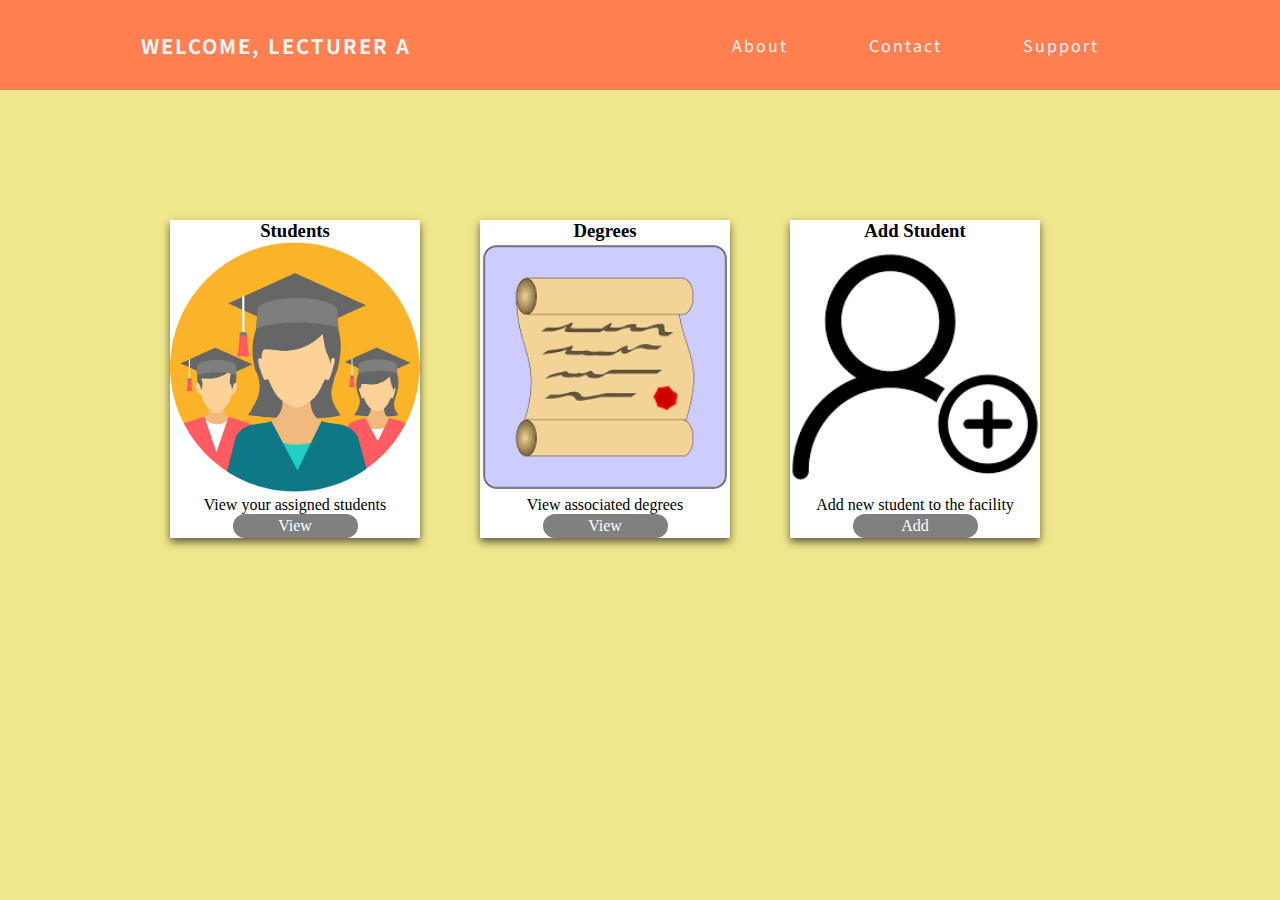
==== Training Facility/Training Facility/HTML/index.html @ b8e7d877 "Section 2 Initial commit" ====
﻿<!doctype html>
<html lang="en">
<head>

    <meta charset="utf-8">
    <meta name="viewport" content="width=device-width, initial-scale=1">
    <meta name="author" content="Gift Maposa">

    <link rel="stylesheet" href="../CSS/main.css">
    <link rel="preconnect" href="https://fonts.gstatic.com">
    <link href="https://fonts.googleapis.com/css2?family=Noto+Sans+JP:wght@300&display=swap" rel="stylesheet">
    <script src="../JavaScript/button.js"></script>

    <title>Training Facility</title>
</head>
<body>

    <nav>
        <div class="logged">
            <h4>Welcome, Lecturer A</h4>
        </div>

        <ul class="nav-links">
            <li><a href="#">About</a></li>
            <li><a href="#">Contact</a></li>
            <li><a href="#">Support</a></li>

        </ul>

        <div class="mobile-button">
            <div class="line1"></div>
            <div class="line2"></div>
            <div class="line3"></div>
        </div>


    </nav>

    <div class="wrap">
        <div class="card">
            <h3 class="title">Students</h3>
            <img src="../Images/Students1.png" style="width:100%;" />
            <div class="description">
                <p>View your assigned students</p>
            </div>
            <a href="#">View</a>
        </div>
    </div>

    <div class="wrap">
        <div class="card">
            <h3 class="title">Degrees</h3>
            <img src="../Images/images.png" style="width:100%;" />
            <div class="description">
                <p>View associated degrees</p>
            </div>
           <a href="#">View</a>
        </div>
    </div>

    <div class="wrap">
        <div class="card">
            <h3 class="title">Add Student</h3>
            <img src="../Images/Add new studnet.png" style="width:100%;" />
            <div class="description">
                <p>Add new student to the facility</p>
            </div>
            <a href="../HTML/studentform.html"> Add</a>
        </div>
    </div>

   
</body>
</html>
---- Training Facility/Training Facility/CSS/main.css ----
﻿*{
    margin:0px;
    padding: 0px;
    box-sizing:border-box;
}

body{

    background-color:khaki
}

nav {
    display: flex;
    justify-content: space-around;
    align-items: center;
    font-family: 'Noto Sans JP', sans-serif;
    background-color:coral;
    min-height: 10vh;
}

.logged{
    
    color : whitesmoke;
    text-transform : uppercase;
    letter-spacing: 2px;
    font-size: 20px;
}

.nav-links{

    display:flex;
    justify-content: space-around;
    width: 35%;
}
    .nav-links li{
        list-style: none;
        
    }

.nav-links li:hover {
 background-color:deepskyblue;
 border-radius:0.5vh;
}
.nav-links a {
   color: whitesmoke;
   text-decoration:none;
   letter-spacing: 2px;
  
   
}
.mobile-button{

    display:none;
}
.mobile-button div{

    width: 25px;
    height: 2px;
    background-color:whitesmoke;
    margin:5px;
}

.wrap{
    width:1000px;
    margin:auto;
    margin-top:100px;
    
}

.card{

    box-shadow: 0 4px 8px 0 rgba(0,0,0,0.6);
    width:250px;
    background:#fff;
    text-align:center;
    float:left;
    margin:30px;
}
.card a {
     border: none;
     padding: 3px;
     display: inline-block;
     color: white;
     background-color: grey;
     width: 50%;
     border-radius: 20px;
     cursor: pointer;
     text-align: center;
     text-decoration:none;
}

.card a:hover {
        background-color: crimson;
        border-radius: 1vh;
 }


@media screen and (max-width:1024px){
    .nav-links {
        
        width: 50%;
    }

}

/*@media screen and (max-width:768px) {
    body{
        overflow-x:hidden;
    }
    .nav-links {

        position:absolute;
        right:0px;
        height:90vh;
        top:10vh;
        background-color:dodgerblue;
        display:flex;
        flex-direction:column;
        align-items:center;
        width:30%;
        transform: translateX(100%);
        transition : transform 0.5s ease-in;
    }

    .nav-links li{
        opacity:0;
    }

    .mobile-button{
        display:block;
        cursor:pointer;
    }

    .nav-active{
        transform:translateX(0);
    }
}*/
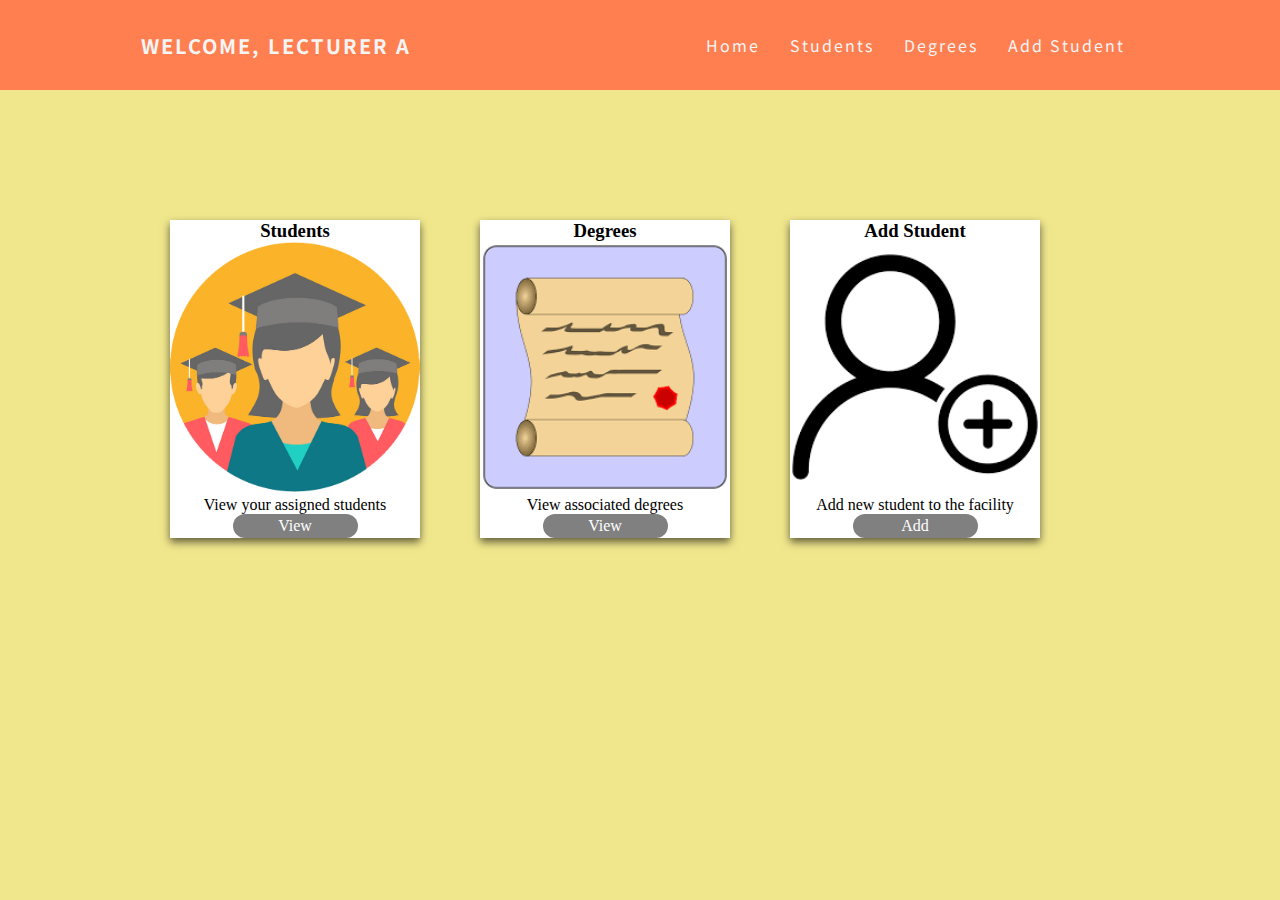
==== commit 879b45c3: "Added tables" ====
--- a/Training Facility/Training Facility/HTML/index.html
+++ b/Training Facility/Training Facility/HTML/index.html
@@ -9,7 +9,9 @@
     <link rel="stylesheet" href="../CSS/main.css">
     <link rel="preconnect" href="https://fonts.gstatic.com">
     <link href="https://fonts.googleapis.com/css2?family=Noto+Sans+JP:wght@300&display=swap" rel="stylesheet">
-    <script src="../JavaScript/button.js"></script>
+
+   
+
 
     <title>Training Facility</title>
 </head>
@@ -21,9 +23,10 @@
         </div>
 
         <ul class="nav-links">
-            <li><a href="#">About</a></li>
-            <li><a href="#">Contact</a></li>
-            <li><a href="#">Support</a></li>
+            <li><a href="../HTML/index.html">Home</a></li>
+            <li><a href="../HTML/Students.html">Students</a></li>
+            <li><a href="../HTML/degrees.html">Degrees</a></li>
+            <li><a href="../HTML/studentform.html">Add Student</a></li>
 
         </ul>
 
@@ -43,7 +46,7 @@
             <div class="description">
                 <p>View your assigned students</p>
             </div>
-            <a href="#">View</a>
+            <a href="../HTML/Students.html">View</a>
         </div>
     </div>
 
@@ -69,7 +72,7 @@
         </div>
     </div>
 
-   
+    <script src="../JavaScript/button.js"></script>
 </body>
 </html>
 
--- a/Training Facility/Training Facility/CSS/main.css
+++ b/Training Facility/Training Facility/CSS/main.css
@@ -6,7 +6,7 @@
 
 body{
 
-    background-color:khaki
+    background-color:khaki;
 }
 
 nav {
@@ -31,16 +31,20 @@
     display:flex;
     justify-content: space-around;
     width: 35%;
+    
 }
-    .nav-links li{
-        list-style: none;
+.nav-links li{
+    list-style: none;
+    margin:10px;
         
-    }
+}
 
 .nav-links li:hover {
+
  background-color:deepskyblue;
- border-radius:0.5vh;
+ border-radius: 0.5vh;
 }
+
 .nav-links a {
    color: whitesmoke;
    text-decoration:none;
@@ -51,6 +55,7 @@
 .mobile-button{
 
     display:none;
+    cursor:pointer;
 }
 .mobile-button div{
 
@@ -64,6 +69,7 @@
     width:1000px;
     margin:auto;
     margin-top:100px;
+    
     
 }
 
@@ -90,12 +96,17 @@
 }
 
 .card a:hover {
-        background-color: crimson;
-        border-radius: 1vh;
+     background-color:deepskyblue;
+     border-radius: 1vh;
  }
 
 
 @media screen and (max-width:1024px){
+body{
+
+    overflow-x:hidden;
+}
+
     .nav-links {
         
         width: 50%;
@@ -103,35 +114,43 @@
 
 }
 
-/*@media screen and (max-width:768px) {
-    body{
+@media screen and (max-width:580px) {
+ body{
         overflow-x:hidden;
-    }
-    .nav-links {
+ }
 
-        position:absolute;
-        right:0px;
-        height:90vh;
-        top:10vh;
-        background-color:dodgerblue;
+ .nav-links {
+        position: absolute;
+        right: 0px;
+        height: 100vh;
+        top: 10vh;
+        background-color: coral;
         display:flex;
         flex-direction:column;
         align-items:center;
-        width:30%;
+        width:25%;
         transform: translateX(100%);
-        transition : transform 0.5s ease-in;
-    }
+        transition: transform 0.5s ease-in;
+ }
+ 
 
-    .nav-links li{
-        opacity:0;
-    }
+ .mobile-button{
+     display:block;
 
-    .mobile-button{
-        display:block;
-        cursor:pointer;
-    }
+ }
 
-    .nav-active{
-        transform:translateX(0);
-    }
-}*/+ .wrap{
+
+     display:flex;
+     flex-direction:column;
+     margin:40px;
+     padding-left:40px;
+ }
+
+ 
+
+}
+
+.nav-active {
+    transform: translateX(0%);
+}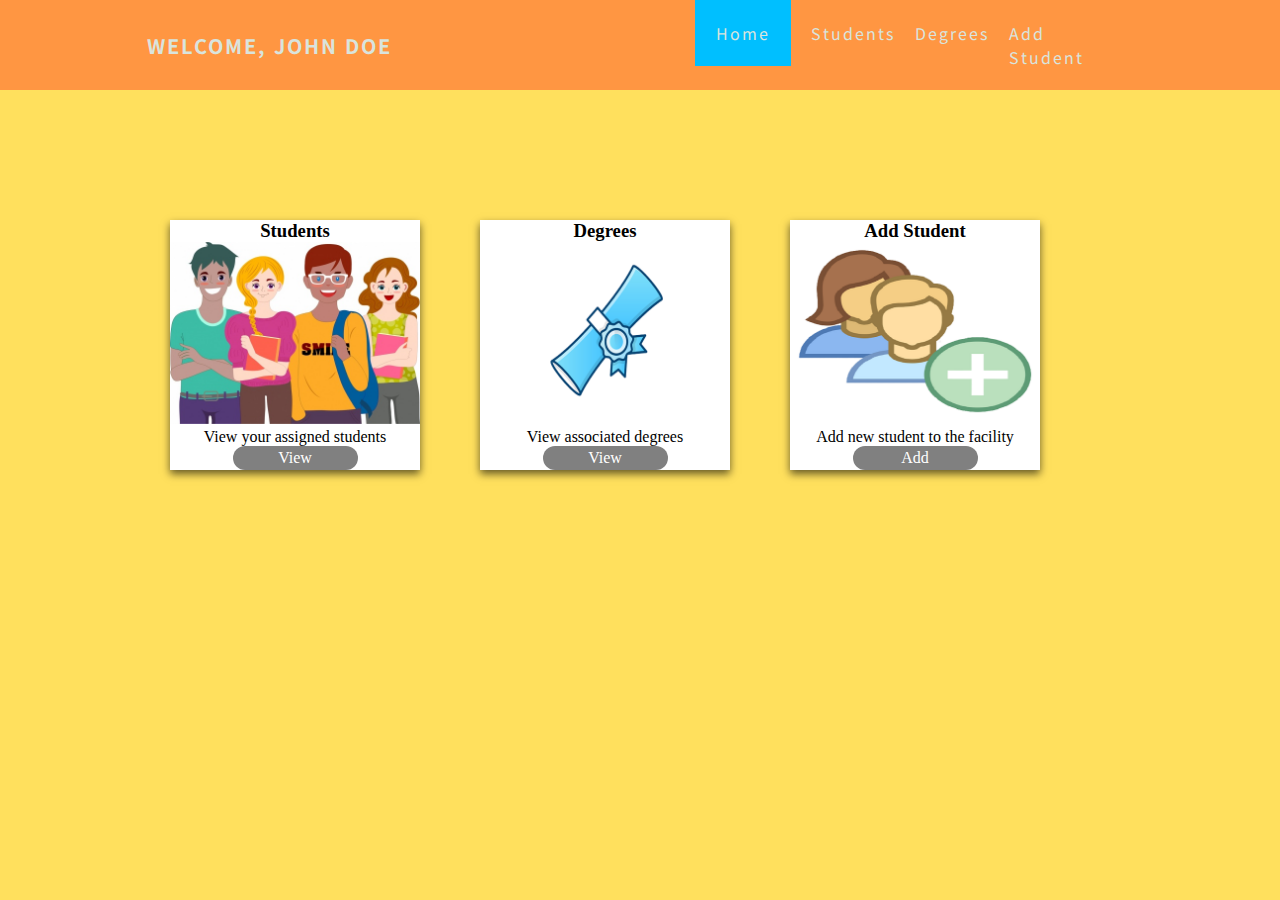
==== commit e911ffb6: "Section 2" ====
--- a/Training Facility/Training Facility/HTML/index.html
+++ b/Training Facility/Training Facility/HTML/index.html
@@ -9,7 +9,7 @@
     <link rel="stylesheet" href="../CSS/main.css">
     <link rel="preconnect" href="https://fonts.gstatic.com">
     <link href="https://fonts.googleapis.com/css2?family=Noto+Sans+JP:wght@300&display=swap" rel="stylesheet">
-
+    <link rel="icon" href="../Images/Icon.png" />
    
 
 
@@ -19,11 +19,11 @@
 
     <nav>
         <div class="logged">
-            <h4>Welcome, Lecturer A</h4>
+            <h4>Welcome, John Doe</h4>
         </div>
 
         <ul class="nav-links">
-            <li><a href="../HTML/index.html">Home</a></li>
+            <li><a href="../HTML/index.html" class="tabActive active">Home</a></li>
             <li><a href="../HTML/Students.html">Students</a></li>
             <li><a href="../HTML/degrees.html">Degrees</a></li>
             <li><a href="../HTML/studentform.html">Add Student</a></li>
@@ -42,7 +42,7 @@
     <div class="wrap">
         <div class="card">
             <h3 class="title">Students</h3>
-            <img src="../Images/Students1.png" style="width:100%;" />
+            <img src="../Images/StudentsIcon.jpg" style="width:100%;" />
             <div class="description">
                 <p>View your assigned students</p>
             </div>
@@ -53,18 +53,18 @@
     <div class="wrap">
         <div class="card">
             <h3 class="title">Degrees</h3>
-            <img src="../Images/images.png" style="width:100%;" />
+            <img src="../Images/DegreeIcon.png" style="width:100%;" />
             <div class="description">
                 <p>View associated degrees</p>
             </div>
-           <a href="#">View</a>
+           <a href="../HTML/degrees.html">View</a>
         </div>
     </div>
 
     <div class="wrap">
         <div class="card">
             <h3 class="title">Add Student</h3>
-            <img src="../Images/Add new studnet.png" style="width:100%;" />
+            <img src="../Images/NewStudent-removebg-preview.png" style="width:100%;" />
             <div class="description">
                 <p>Add new student to the facility</p>
             </div>
--- a/Training Facility/Training Facility/CSS/main.css
+++ b/Training Facility/Training Facility/CSS/main.css
@@ -4,9 +4,8 @@
     box-sizing:border-box;
 }
 
-body{
-
-    background-color:khaki;
+body {
+    background-color: #ffe05d;
 }
 
 nav {
@@ -14,13 +13,12 @@
     justify-content: space-around;
     align-items: center;
     font-family: 'Noto Sans JP', sans-serif;
-    background-color:coral;
+    background-color:#ff9642;
     min-height: 10vh;
 }
 
-.logged{
-    
-    color : whitesmoke;
+.logged {
+    color: #d9e4dd;
     text-transform : uppercase;
     letter-spacing: 2px;
     font-size: 20px;
@@ -33,25 +31,25 @@
     width: 35%;
     
 }
-.nav-links li{
-    list-style: none;
-    margin:10px;
-        
+.nav-links li {
+        list-style: none;
+        margin: 10px;
 }
 
 .nav-links li:hover {
-
- background-color:deepskyblue;
- border-radius: 0.5vh;
+        background-color: deepskyblue;
 }
 
-.nav-links a {
-   color: whitesmoke;
-   text-decoration:none;
-   letter-spacing: 2px;
-  
-   
+.tabActive.active {
+    background-color: deepskyblue;
+    padding:21px;
 }
+
+    .nav-links a {
+        color: #d9e4dd;
+        text-decoration: none;
+        letter-spacing: 2px;
+    }
 .mobile-button{
 
     display:none;
@@ -81,6 +79,7 @@
     text-align:center;
     float:left;
     margin:30px;
+    
 }
 .card a {
      border: none;
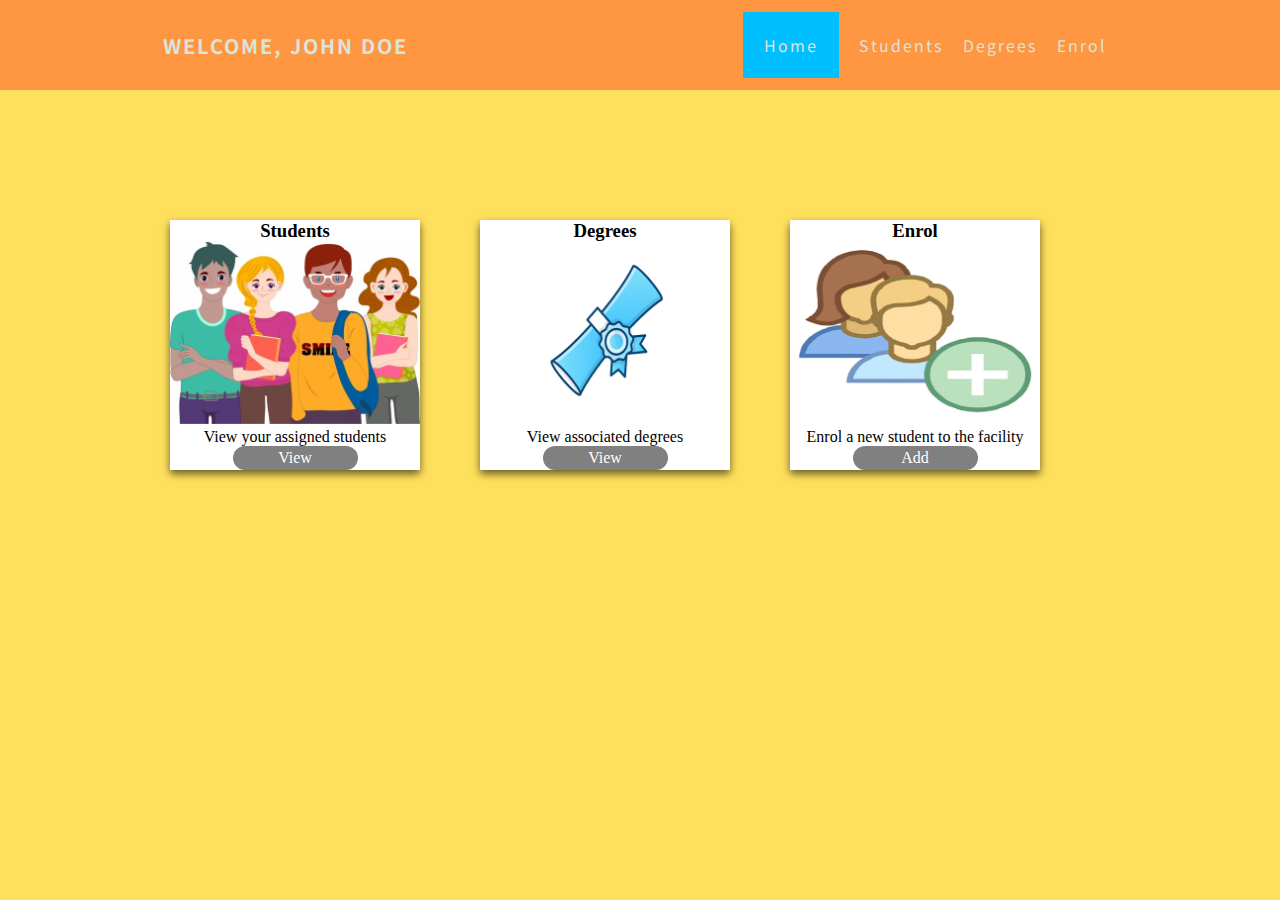
==== commit f3ce2abe: "responsiveness update" ====
--- a/Training Facility/Training Facility/HTML/index.html
+++ b/Training Facility/Training Facility/HTML/index.html
@@ -26,7 +26,7 @@
             <li><a href="../HTML/index.html" class="tabActive active">Home</a></li>
             <li><a href="../HTML/Students.html">Students</a></li>
             <li><a href="../HTML/degrees.html">Degrees</a></li>
-            <li><a href="../HTML/studentform.html">Add Student</a></li>
+            <li><a href="../HTML/studentform.html">Enrol</a></li>
 
         </ul>
 
@@ -63,10 +63,10 @@
 
     <div class="wrap">
         <div class="card">
-            <h3 class="title">Add Student</h3>
+            <h3 class="title"> Enrol</h3>
             <img src="../Images/NewStudent-removebg-preview.png" style="width:100%;" />
             <div class="description">
-                <p>Add new student to the facility</p>
+                <p>Enrol a new student to the facility</p>
             </div>
             <a href="../HTML/studentform.html"> Add</a>
         </div>
--- a/Training Facility/Training Facility/CSS/main.css
+++ b/Training Facility/Training Facility/CSS/main.css
@@ -28,7 +28,7 @@
 
     display:flex;
     justify-content: space-around;
-    width: 35%;
+    width: auto;
     
 }
 .nav-links li {
@@ -45,11 +45,11 @@
     padding:21px;
 }
 
-    .nav-links a {
-        color: #d9e4dd;
-        text-decoration: none;
-        letter-spacing: 2px;
-    }
+.nav-links a {
+    color: #d9e4dd;
+    text-decoration: none;
+    letter-spacing: 2px;
+}
 .mobile-button{
 
     display:none;
@@ -99,25 +99,34 @@
      border-radius: 1vh;
  }
 
+/*Tablet Responsiveness*/
+@media screen and (max-width:768px){
+ body{
 
-@media screen and (max-width:1024px){
-body{
+     overflow-x: hidden;
+     
+ }
 
-    overflow-x:hidden;
+.tabActive.active {
+        padding: 15px;
 }
+.card{
 
-    .nav-links {
-        
-        width: 50%;
-    }
+    width:300px;
+}
 
 }
 
-@media screen and (max-width:580px) {
- body{
-        overflow-x:hidden;
+/*Mobile responsiveness*/
+@media screen and (max-width:425px) {
+
+ body {
+        overflow-x: hidden;
  }
 
+.tabActive.active {
+        padding: 26px;
+}
  .nav-links {
         position: absolute;
         right: 0px;
@@ -131,7 +140,6 @@
         transform: translateX(100%);
         transition: transform 0.5s ease-in;
  }
- 
 
  .mobile-button{
      display:block;
@@ -142,7 +150,7 @@
 
      display:flex;
      flex-direction:column;
-     margin:40px;
+     margin:auto;
      padding-left:40px;
  }
 
